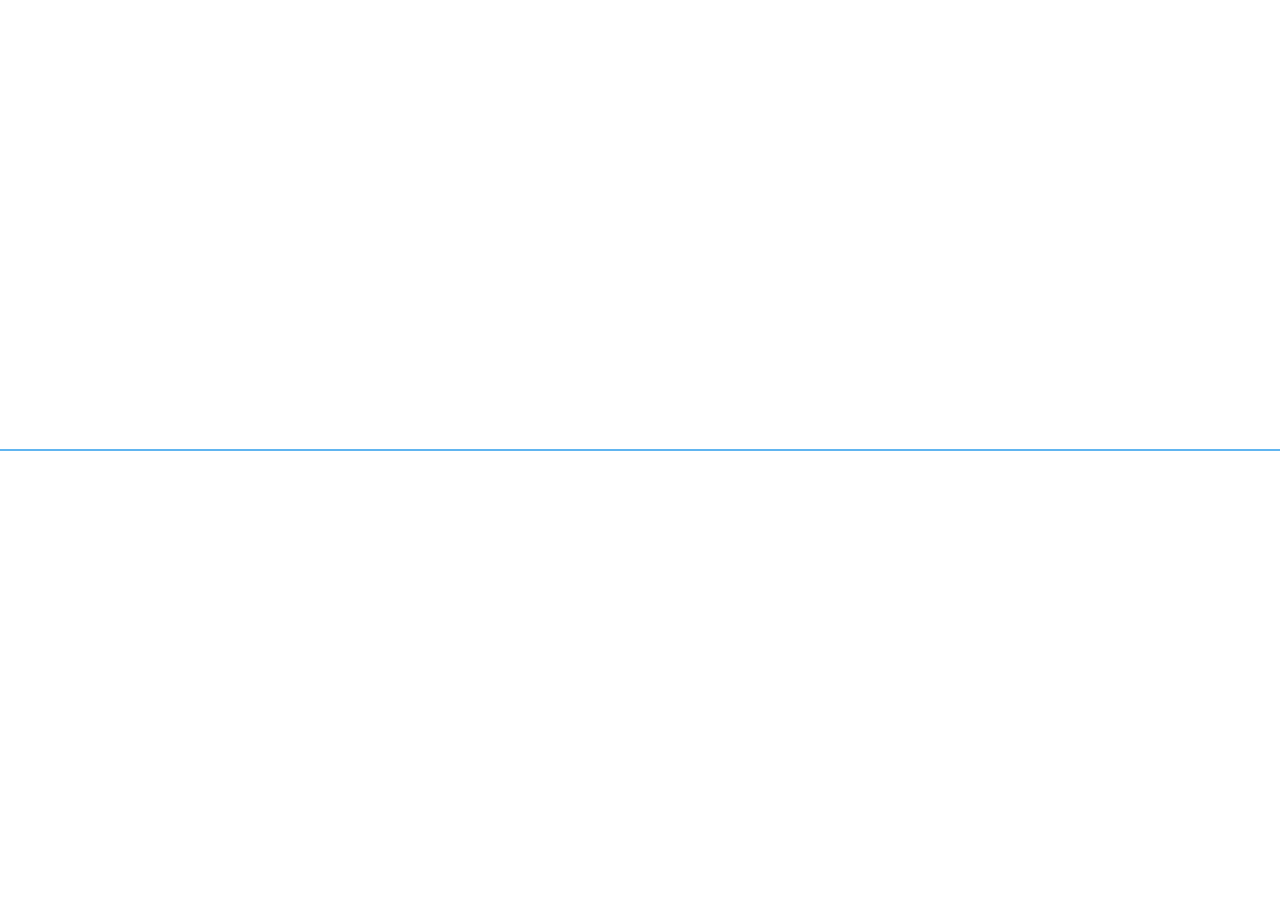
==== thanks.html @ ce720f88 "Updated" ====
<!DOCTYPE html>
<html lang="en">
<head>
 
	<meta charset="utf-8">
	<meta name="viewport" content="width=device-width, initial-scale=1.0">
	<meta name="description" content="">
	<title>Pointik</title>
	 
	<link href="css/bootstrap.css" rel="stylesheet">
	 
	<link href="css/main.css" rel="stylesheet">
 
	<!--[if lt IE 9]>
	  <script src="js/html5shiv.js"></script>
	  <script src="js/respond.min.js"></script>
	<![endif]-->
 
	<link rel="shortcut icon" href="images/favicon.png">
	<script src="js/pace.js"></script>
 
	<link href='http://fonts.googleapis.com/css?family=Open+Sans:300,600' rel='stylesheet' type='text/css'>
</head>

<body>
	<div class="preloader"></div>
	
    <! -- ******************** MASTHEAD SECTION ******************** -->	
	<main id="top" class="masthead" role="main">
		<div class="container">
			<div class="logo"> <a href="index.html#"><img src="images/logo-white.png" alt="logo" height="115"></a>
			</div>
 
			<h1>Get the <strong>right people</strong> doing the <strong>right stuff,</strong> <br>
			at the <strong>right time</strong> and <strong>place</strong></h1>
 
			<div class="row">

 
				<a href="index.html#explore" class="scrollto">
				<p class="scrollto--arrow"><a href="https://twitter.com/PointikApp#"><img src="images/twitter.png" alt="twitter" height="20"></p>
				</a>
		</div><! --/container -->
	</main><! --/main -->
 
<script src="js/jquery.js"></script>
<script src="js/bootstrap.js"></script>
<script src="js/easing.js"></script>
<script src="js/nicescroll.js"></script>
 
 
<script>


 $(function() {
    $('.scrollto, .gototop').bind('click',function(event){
		 var $anchor = $(this);
		 $('html, body').stop().animate({
         scrollTop: $($anchor.attr('href')).offset().top
          }, 1500,'easeInOutExpo');
     event.preventDefault();
      });
  });
        

</script>
 
</body>
</html>
---- css/main.css ----
/*	################################################################

	Author: Carlos Alvarez
	URL: http://alvarez.is

	Project Name: LANDON - Bootstrap 3 Theme
	Version: 1.0
	URL: http://blacktie.co
	
################################################################# */ 

@charset "utf-8";

body{
	font-family:'Open Sans',Arial,sans-serif;
	background:#FFF;
	font-weight:300;
	height:100%;
	margin:0;
	padding:0;
	color:#94a3a8;
	}
	
strong,b{
	font-weight:600;
	}

h1{font-size:50px;line-height:60px;margin:25px 0;}
h2{font-size:40px;font-weight:600;margin:15px 0;}
h3{font-size:20px;margin:10px 0;font-weight:600;}
h4{font-size:20px;margin:10px 0;}
h5{font-size:28px;font-weight:600;margin:15px 0;color:#384047;}
h6{font-size:16px;font-weight:600;margin:10px 0;color:#384047;}

a{color:#5173bd;}
a:hover,a:focus{color:#5173bd;}

.preloader{
	background-color:#FFFFFF;
	position:fixed;
	width:100%;
	height:100%;
	z-index:9999999;
	}

.pace{
	-webkit-pointer-events:none;
	pointer-events:none;
	-webkit-user-select:none;
	-moz-user-select:none;
	user-select:none;
	z-index:9999999;
	position:fixed;
	margin:auto;
	top:0;
	left:0;
	right:0;
	bottom:0;
	height:2px;
	width:100%;
	background:#fff;
	}
	
.pace .pace-progress{
	-webkit-box-sizing:border-box;
	-moz-box-sizing:border-box;
	-ms-box-sizing:border-box;
	-o-box-sizing:border-box;
	box-sizing:border-box;
	-webkit-transition:width 1s ease-in-out 1s linear;
	-moz-transition:width 1s ease-in-out 1s linear;
	-ms-transition:width 1s ease-in-out 1s linear;
	-o-transition:width 1s ease-in-out 1s linear;
	transition:width 1s ease-in-out 1s linear;
	-webkit-transform:translate3d(0,0,0);
	-moz-transform:translate3d(0,0,0);
	-ms-transform:translate3d(0,0,0);
	-o-transform:translate3d(0,0,0);
	transform:translate3d(0,0,0);
	max-width:100%;position:fixed;
	z-index:9999999;display:block;
	position:absolute;
	left:0px;
	top:0px;
	height:100%;
	background:#61b5f0;
	}
	
.pace.pace-inactive{display:none;}

.btn,.btn-lg,.input-lg{border-radius:3px;}

.form-control{
	border-radius:3px;
	-webkit-box-shadow:none;
	box-shadow:none;border:0;
	}
	
.input-lg{height:55px;}

.btn-lg,.btn-group-lg>.btn{
	padding:10px 28px;
	height:52px;
	}
.breath{margin:50px auto;}

.highlight{background:#f4f4f4;margin-top:40px;}

.masthead{
	position:relative;
	padding:80px 15px;
	color:#FFF;
	text-align:center;
	text-shadow:0 1px 0 rgba(0,0,0,.1);
	background-color:#6883cc;
	background-image:url("../images/header.jpg");
	background-repeat:no-repeat;
	background-position:center center;
	background-attachment:fixed;
	-webkit-background-size:cover;
	-moz-background-size:cover;
	-o-background-size:cover;
	background-size:cover;
	}

.masthead .container{
	animation:fadein 2s;
	-moz-animation:fadein 2s;
	-webkit-animation:fadein 2s;
	-o-animation:fadein 2s;
	}

.loading *{
	-webkit-animation:none!important;
	-moz-animation:none!important;
	-ms-animation:none!important;
	-o-animation:none!important;
	}

@keyframes fadein{
	from{opacity:0;
	-webkit-transform:translateY(-30px);
	-moz-transform:translateY(-30px);
	transform:translateY(-30px);}
	to{opacity:1;
	-webkit-transform:translateY(0);
	-moz-transform:translateY(0);
	transform:translateY(0);}}
	
@-moz-keyframes fadein { /* Firefox */
	 from {
	 opacity:0;
	 -webkit-transform: translateY(-30px);
	-moz-transform: translateY(-30px);
	transform: translateY(-30px);
	}to{opacity:1;-webkit-transform:translateY(0);-moz-transform:translateY(0);transform:translateY(0);}
	}

@-webkit-keyframes fadein { /* Safari and Chrome */
	 from {
	 opacity:0;
	 -webkit-transform: translateY(-30px);
	-moz-transform: translateY(-30px);
	transform: translateY(-30px);
}

to {
	opacity:1;
	-webkit-transform: translateY(0);
	-moz-transform: translateY(0);
	transform: translateY(0);
}
}
@-o-keyframes fadein { /* Opera */
 from {
 opacity:0;
 -webkit-transform: translateY(-30px);
-moz-transform: translateY(-30px);
transform: translateY(-30px);
}
to {
	opacity:1;
	-webkit-transform: translateY(0);
	-moz-transform: translateY(0);
	transform: translateY(0);
}
}
/*animation ends*/

.logo {
	padding: 45px 0;
	text-align:center;
}
.btn-large {
	font-size:18px;
	padding:20px 50px;
	margin:5px 10px;
}
.btn-success {
	background-color: #2ecc71;
	background-image:none;
	border: 0;
	-webkit-box-shadow: 0 3px 0 rgba(2, 154, 67, 1);
	box-shadow: 0 3px 0 rgba(2, 154, 67, 1);
	line-height: 1.8;
}
.btn-success:hover, .btn-success:focus, .btn-success:active {
	background-color: #29c36a;
	color:#FFF;
	border: 0;
	-webkit-box-shadow: 0 3px 0 rgba(2, 139, 61, 1);
	box-shadow: 0 3px 0 rgba(2, 139, 61, 1);
}
.btn-primary {
	background-color: #2db6d8;
	background-image:none;
	border-color: rgba(0, 0, 0, 0.1) rgba(0, 0, 0, 0.1) rgba(0, 0, 0, 0.25);
}
.btn-primary:hover, .btn-primary:focus, .btn-primary:active {
	background-color: #209ab8!important;
	color:#FFF!important;
}
.subscribe {
	padding: 45px 0;
}
.alertMsg {
	float: left;
	font-size: 14px;
	display: block;
	padding: 5px 17px;
}


/* Boucing Arrow Animation */

@keyframes arrowbounce {
from {
-webkit-transform: translateY(0);
-moz-transform: translateY(0);
transform: translateY(0);
}
to {
	-webkit-transform: translateY(-5px);
	-moz-transform: translateY(-5px);
	transform: translateY(-5px);
}
}
@-moz-keyframes arrowbounce { /* Firefox */
from {
-webkit-transform: translateY(0);
-moz-transform: translateY(0);
transform: translateY(0);
}
to {
	-webkit-transform: translateY(-5px);
	-moz-transform: translateY(-5px);
	transform: translateY(-5px);
}
}
@-webkit-keyframes arrowbounce { /* Safari and Chrome */
from {
-webkit-transform: translateY(0);
-moz-transform: translateY(0);
transform: translateY(0);
}
to {
	-webkit-transform: translateY(-5px);
	-moz-transform: translateY(-5px);
	transform: translateY(-5px);
}
}
@-o-keyframes arrowbounce { /* Opera */
from {
-webkit-transform: translateY(0);
-moz-transform: translateY(0);
transform: translateY(0);
}
to {
	-webkit-transform: translateY(-5px);
	-moz-transform: translateY(-5px);
	transform: translateY(-5px);
}
}
.scrollto, .scrollto:hover {
	margin:30px;
	display:block;
	color:#FFF;
	text-decoration:none;
	width:200px;
	margin:0 auto;
}
.scrollto--arrow {
	padding:5px;
}
.scrollto--arrow img {
	animation: arrowbounce 1s alternate infinite;
	-moz-animation: arrowbounce 1s alternate infinite; /* Firefox */
	-webkit-animation: arrowbounce 1s alternate infinite; /* Safari and Chrome */
	-o-animation: arrowbounce 1s alternate infinite; /* Opera */
}
/*========== 3. HERO IMAGE ==============*/

.section-title {
	text-align:center;
	margin-top:60px;
	margin-bottom:30px;
}
.section-title h2 {
	color:#384047;
}
.section-title h4 {
	color:#94a3a8;
}
.heroimg img, .clientlogo img {
	max-width:100%;
}
/*========== 4. FEATURES ==============*/

.features {
	margin:25px 0;
}
.thumbnail {
	border:0;
	text-align:center;
}
.thumbnail .caption p {
	color: #94a3a8;
}
/*Hover Animation*/

.thumbnail img {
	-moz-transition:all 0.6s ease;
	-webkit-transition:all 0.6s ease;
	-ms-transition:all 0.6s ease;
	-o-transition:all 0.6s ease;
	transition:all 0.6s ease;
}
.thumbnail:hover img {
	-moz-transform:scale(1.05);
	-webkit-transform:scale(1.05);
	-o-transform:scale(1.05);
	-ms-transform:scale(1.05);
	transform:scale(1.05);
	z-index:2;
}
/*========== 5. TESTIMONIALS ==============*/

.testblock {
	width:100%;
	height:auto;
	padding:20px;
	background:#FFF;
	-webkit-border-radius:5px;
	-moz-border-radius:5px;
	border-radius:5px;
	font-family:Georgia, "Times New Roman", Times, serif;
	font-style:italic;
	position:relative;
	line-height:28px;
	font-size:16px;
}
.testblock:after {
	top: 100%;
	left: 20%;
	border: solid transparent;
	content: " ";
	height: 0;
	width: 0;
	position: absolute;
	pointer-events: none;
	border-color: rgba(255, 255, 255, 0);
	border-top-color: #ffffff;
	border-width: 15px;
	margin-left: -15px;
}
.clientblock {
	margin-top:40px;
	margin-left:10px;
}
.clientblock img {
	float:left;
	-webkit-border-radius:100%;
	-moz-border-radius:100%;
	border-radius:100%;
}
.clientblock p {
	padding-left:80px;
	padding-top:13px;
}
.clientblock p strong {
	color:#384047;
	font-size:16px;
}
/* Animation */

.testblock {
	-moz-transition:all 0.6s ease;
	-webkit-transition:all 0.6s ease;
	-ms-transition:all 0.6s ease;
	-o-transition:all 0.6s ease;
	transition:all 0.6s ease;
}
.testblock:hover {
	-moz-transform:scale(1.05);
	-webkit-transform:scale(1.05);
	-o-transform:scale(1.05);
	-ms-transform:scale(1.05);
	transform:scale(1.05);
	z-index:2;
}
/*========== 6. PLANS AND PRICING ==============*/

.pricing {
	padding:25px;
	color:#FFF;
	text-align:center;
	-webkit-border-radius:5px;
	-moz-border-radius:5px;
	border-radius:5px;
}
.pricing .planname {
	text-transform:uppercase;
	font-weight:600;
}
.pricing .price {
	font-size:52px;
	font-weight:300;
	margin:10px 0;
}
.pricing .billing {
	text-transform:uppercase;
	color:#FFF;
	opacity:0.7;
}
.pricing .price .curr {
	display:inline-block;
	font-size:20px;
	vertical-align:super;
}
.pricing .price .per {
	display:inline-block;
	font-size:20px;
	vertical-align: baseline;
}
.color1 {
	background-color:#2ecc71;
}
.color2 {
	background-color:#1abc9c;
}
.color3 {
	background-color:#16a085;
}
/* Animation */

.pricing {
	-moz-transition:all 0.6s ease;
	-webkit-transition:all 0.6s ease;
	-ms-transition:all 0.6s ease;
	-o-transition:all 0.6s ease;
	transition:all 0.6s ease;
}
.pricing:hover {
	-moz-transform:scale(1.05);
	-webkit-transform:scale(1.05);
	-o-transform:scale(1.05);
	-ms-transform:scale(1.05);
	transform:scale(1.05);
	z-index:2;
}

/*========== 7. FAQ ==============*/

.faq p {
	margin-bottom:25px;
}

/*==========8. FOOTER ==============*/


.footercta {
	padding: 60px 15px;
	color: #FFF;
	text-align: center;
	text-shadow: 0 1px 0 rgba(0, 0, 0, .1);
	background-color: #6883cc;
	background-image:url("../images/header.jpg");
	background-repeat: no-repeat;
	background-position: center center;
	background-attachment: fixed;
	-webkit-background-size: cover;
	-moz-background-size: cover;
	-o-background-size: cover;
	background-size: cover;
}
.footerlinks {
	text-align:center;
}
.footerlinks a {
	text-align:center;
	padding:0 13px;
	display:inline-block;
	padding-bottom: 15px;
}



/*==========9. CUSTOM MEDIA QUERIES==============*/


/*MEDIA QUERIES*/

@media (max-width: 991px) {
 h1 {
font-size: 35px;
line-height: 50px;
margin: 15px 0;
}
 h2 {
font-size: 35px;
}
 .testimonials [class*="col-"]:not(:first-child) {
 margin-top: 40px;
}
 .planpricing [class*="col-"]:not(:first-child) {
 margin-top: 30px;
}
 .breath {
margin: 30px auto;
}
}
 @media (max-width: 767px) {
 h1 {
font-size: 30px;
line-height: 40px;
}
 h2 {
font-size: 30px;
line-height: 40px;
}
 .subscribe [class*="col-"]:not(:first-child) {
 margin-top: 30px;
}
 .masthead {
padding: 40px 15px;
}
}
 @media (max-width: 480px) {
	 /*Media Queries for smaller devices*/
	 .masthead {
	background-attachment: scroll;
}

}
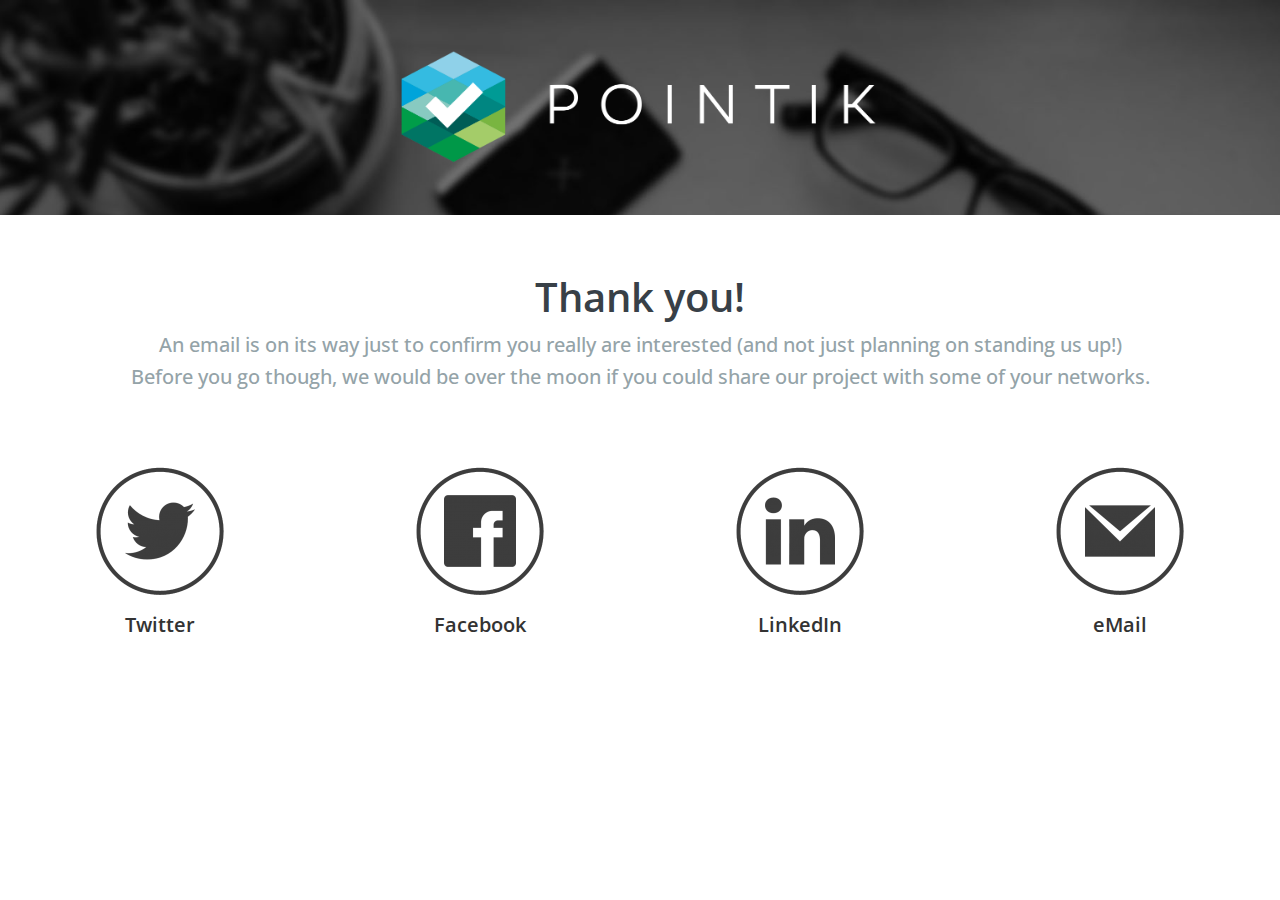
==== commit dbc48d47: "Updated With Thanks" ====
--- a/thanks.html
+++ b/thanks.html
@@ -23,47 +23,65 @@
 </head>
 
 <body>
-	<div class="preloader"></div>
 	
-    <! -- ******************** MASTHEAD SECTION ******************** -->	
-	<main id="top" class="masthead" role="main">
+<! -- ******************** MASTHEAD SECTION ******************** -->	
+	<main id="top" class="thankshead" role="main">
 		<div class="container">
 			<div class="logo"> <a href="index.html#"><img src="images/logo-white.png" alt="logo" height="115"></a>
 			</div>
+					</div><! --/container -->
+	</main><! --/main -->
+    <! -- ******************** FEATURES SECTION ******************** -->	
+		<div class="container">
+		</div>
+		<div class="section-title">
+			<h2>Thank you!</h2>
+			<h4>An email is on its way just to confirm you really are interested (and not just planning on standing us up!)</h4>
+			<h4>Before you go though, we would be over the moon if you could share our project with some of your networks.</h4>
+		</div>
+		</br>
+		<section class="row features">
+			<div class="col-sm-6 col-md-3">
+				<div class="thumbnail"> 
+					<a href="http://twitter.com/share?url=http://www.pointik.com&text=Pointik - Software/hardware solution thats redefining the way people do tasks&hashtags=pointik" target="_blank"><img src="images/thanks_01.png" height="98" alt="analytics-icon">
+					<div class="caption">
+						<h3>Twitter</h3>
+					</div>
+				</div><! --/thumbnail -->
+			</div><! --/col-sm-6-->
  
-			<h1>Get the <strong>right people</strong> doing the <strong>right stuff,</strong> <br>
-			at the <strong>right time</strong> and <strong>place</strong></h1>
+			<div class="col-sm-6 col-md-3">
+				<div class="thumbnail"> 
+					<a href="http://www.facebook.com/sharer.php?u=http://pointik.com" target="_blank"><img src="images/thanks_02.png" height="98" alt="analytics-icon">
+					<div class="caption">
+						<h3>Facebook</h3>
+					</div>
+				</div><! --/thumbnail -->
+			</div><! --/col-sm-6-->
  
-			<div class="row">
-
+			<div class="col-sm-6 col-md-3">
+				<div class="thumbnail"> 
+					<a href="http://www.linkedin.com/shareArticle?mini=true&url=http://www.pointik.com" target="_blank"><img src="images/thanks_03.png" height="98" alt="analytics-icon">
+					<div class="caption">
+						<h3>LinkedIn</h3>
+					</div>
+				</div><! --/thumbnail -->
+			</div><! --/col-sm-6-->
  
-				<a href="index.html#explore" class="scrollto">
-				<p class="scrollto--arrow"><a href="https://twitter.com/PointikApp#"><img src="images/twitter.png" alt="twitter" height="20"></p>
-				</a>
-		</div><! --/container -->
-	</main><! --/main -->
+			<div class="col-sm-6 col-md-3">
+				<div class="thumbnail"> 
+					<a href="mailto:?Subject=Pointik&Body=I%20saw%20this%20and%20thought%20you%20may%20be%20interested,%20you%20might%20want%20to%20have%20a%20look%20-%20 http://www.pointik.com"><img src="images/thanks_04.png" height="98" alt="analytics-icon">
+					<div class="caption">
+						<h3>eMail</h3>
+					</div>
+				</div><! --/thumbnail -->
+			</div><! --/col-sm-6-->
+		</section><! --/section -->
  
 <script src="js/jquery.js"></script>
 <script src="js/bootstrap.js"></script>
 <script src="js/easing.js"></script>
 <script src="js/nicescroll.js"></script>
  
- 
-<script>
-
-
- $(function() {
-    $('.scrollto, .gototop').bind('click',function(event){
-		 var $anchor = $(this);
-		 $('html, body').stop().animate({
-         scrollTop: $($anchor.attr('href')).offset().top
-          }, 1500,'easeInOutExpo');
-     event.preventDefault();
-      });
-  });
-        
-
-</script>
- 
 </body>
 </html>
--- a/css/main.css
+++ b/css/main.css
@@ -122,8 +122,32 @@
 	-o-background-size:cover;
 	background-size:cover;
 	}
-
+	
+.thankshead{
+	position:relative;
+	padding:5px 5px;
+	color:#FFF;
+	text-align:center;
+	text-shadow:0 1px 0 rgba(0,0,0,.1);
+	background-color:#6883cc;
+	background-image:url("../images/header.jpg");
+	background-repeat:no-repeat;
+	background-position:center center;
+	background-attachment:fixed;
+	-webkit-background-size:cover;
+	-moz-background-size:cover;
+	-o-background-size:cover;
+	background-size:cover;
+	}
+	
 .masthead .container{
+	animation:fadein 2s;
+	-moz-animation:fadein 2s;
+	-webkit-animation:fadein 2s;
+	-o-animation:fadein 2s;
+	}
+	
+	.thankshead .container{
 	animation:fadein 2s;
 	-moz-animation:fadein 2s;
 	-webkit-animation:fadein 2s;
@@ -544,6 +568,9 @@
  .masthead {
 padding: 40px 15px;
 }
+ .thankshead {
+padding: 40px 15px;
+}
 }
  @media (max-width: 480px) {
 	 /*Media Queries for smaller devices*/
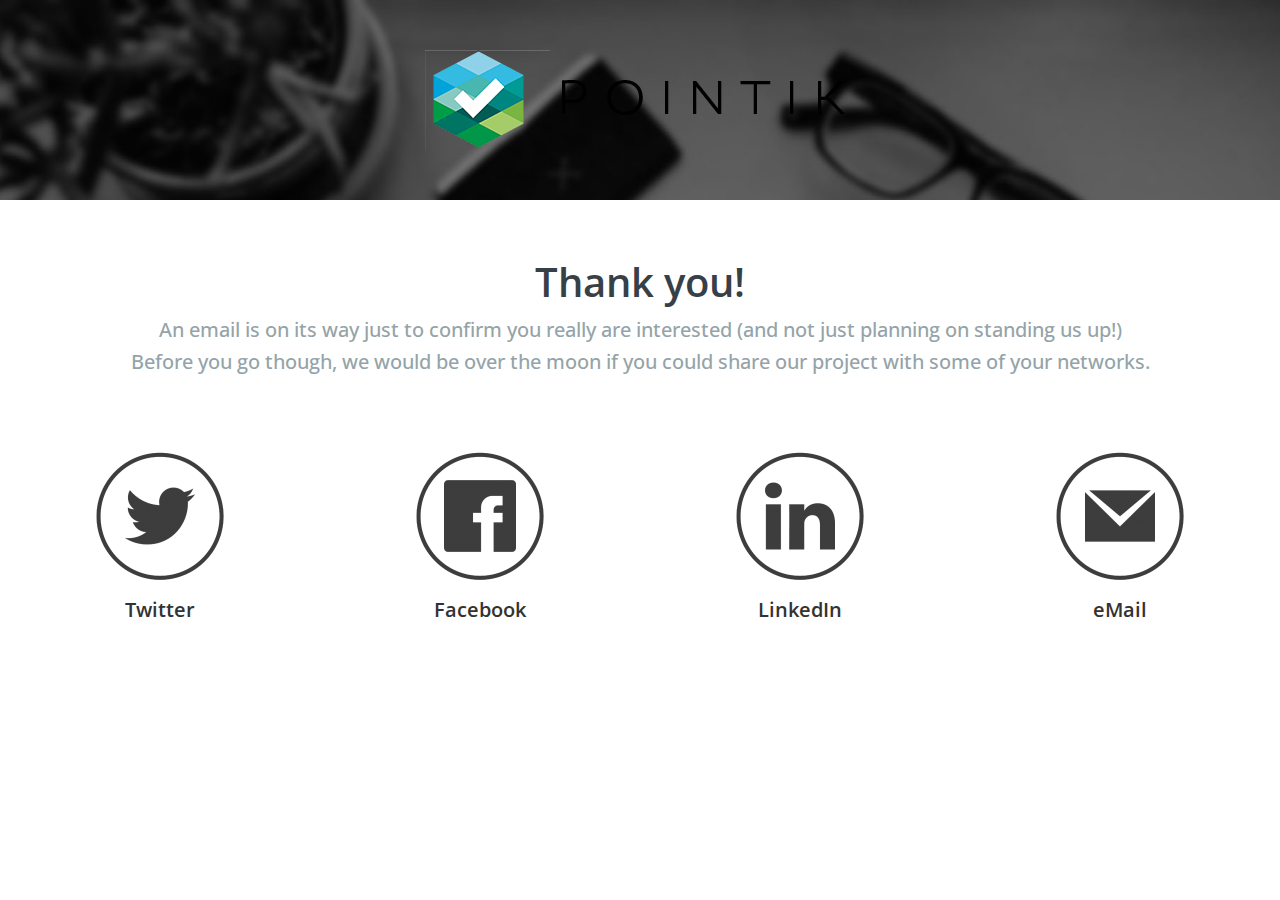
==== commit ec5ed604: "Update thanks.html" ====
--- a/thanks.html
+++ b/thanks.html
@@ -27,7 +27,7 @@
 <! -- ******************** MASTHEAD SECTION ******************** -->	
 	<main id="top" class="thankshead" role="main">
 		<div class="container">
-			<div class="logo"> <a href="index.html#"><img src="images/logo-white.png" alt="logo" height="115"></a>
+			<div class="logo"> <a href="index.html#"><img src="images/logo-black.png" alt="logo"></a>
 			</div>
 					</div><! --/container -->
 	</main><! --/main -->
@@ -43,7 +43,7 @@
 		<section class="row features">
 			<div class="col-sm-6 col-md-3">
 				<div class="thumbnail"> 
-					<a href="http://twitter.com/share?url=http://www.pointik.com&text=Pointik - Software/hardware solution thats redefining the way people do tasks&hashtags=pointik" target="_blank"><img src="images/thanks_01.png" height="98" alt="analytics-icon">
+					<a href="http://twitter.com/share?url=http://www.pointik.com&text=Interesting project over here, a software/hardware solution that's going to redefine the way people do tasks&hashtags=pointik" target="_blank"><img src="images/thanks_01.png" height="98" alt="analytics-icon">
 					<div class="caption">
 						<h3>Twitter</h3>
 					</div>
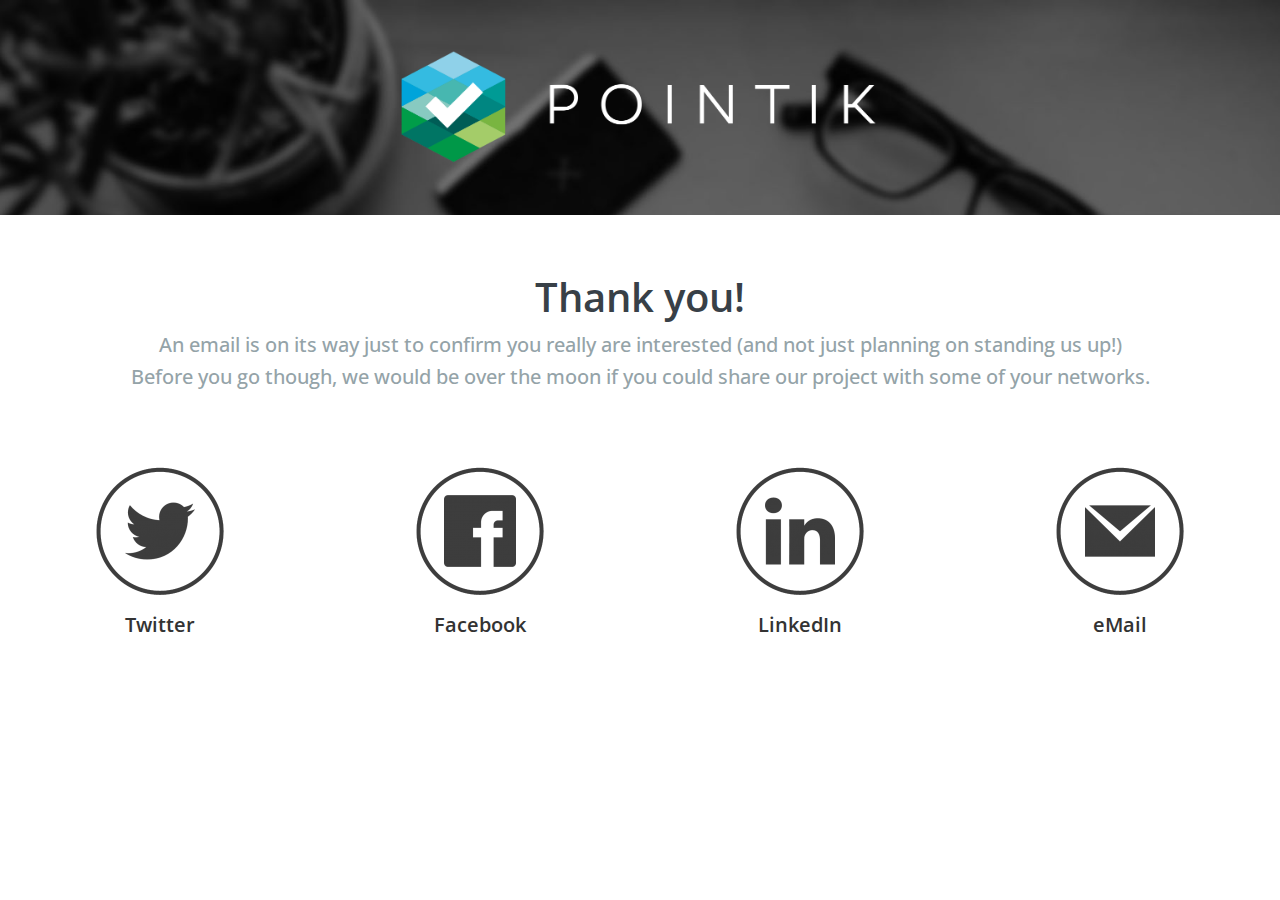
==== commit 51610ee8: "Update thanks.html" ====
--- a/thanks.html
+++ b/thanks.html
@@ -27,7 +27,7 @@
 <! -- ******************** MASTHEAD SECTION ******************** -->	
 	<main id="top" class="thankshead" role="main">
 		<div class="container">
-			<div class="logo"> <a href="index.html#"><img src="images/logo-black.png" alt="logo"></a>
+			<div class="logo"> <a href="index.html#"><img src="images/logo-white.png" alt="logo" height="115"></a>
 			</div>
 					</div><! --/container -->
 	</main><! --/main -->
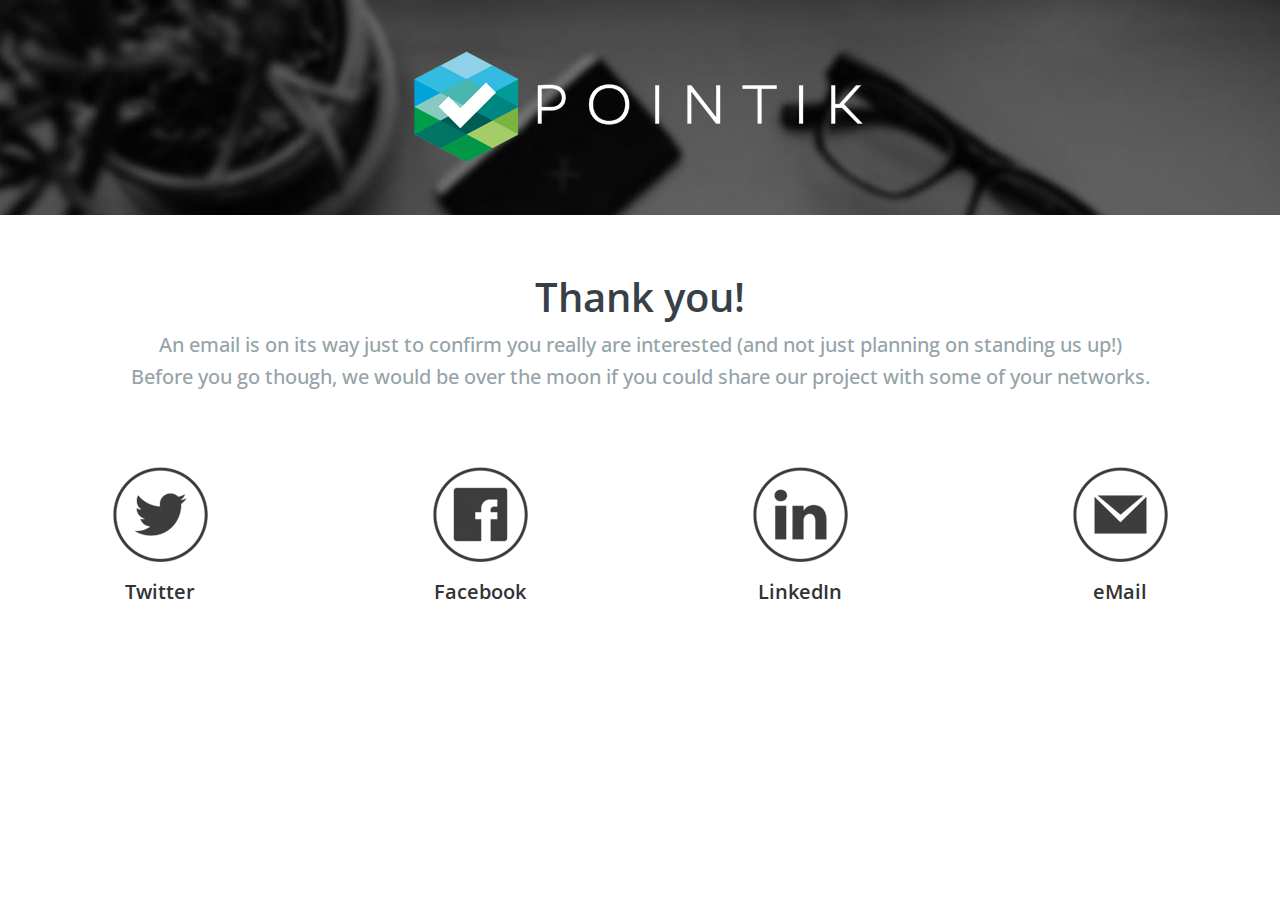
==== commit 61ecab6b: "Updated Logo Split" ====
--- a/thanks.html
+++ b/thanks.html
@@ -4,7 +4,7 @@
  
 	<meta charset="utf-8">
 	<meta name="viewport" content="width=device-width, initial-scale=1.0">
-	<meta name="description" content="">
+	<meta name="description" content="Pointik is a software/hardware solution that's going to redefine the way people look at tasks.">
 	<title>Pointik</title>
 	 
 	<link href="css/bootstrap.css" rel="stylesheet">
@@ -27,7 +27,7 @@
 <! -- ******************** MASTHEAD SECTION ******************** -->	
 	<main id="top" class="thankshead" role="main">
 		<div class="container">
-			<div class="logo"> <a href="index.html#"><img src="images/logo-white.png" alt="logo" height="115"></a>
+			<div class="logo"><a href="index.html#"><img src="images/logo-icon.png" alt="logo"><a href="index.html#"><img src="images/logo-text.png" alt="pointik"></a>
 			</div>
 					</div><! --/container -->
 	</main><! --/main -->
@@ -43,7 +43,7 @@
 		<section class="row features">
 			<div class="col-sm-6 col-md-3">
 				<div class="thumbnail"> 
-					<a href="http://twitter.com/share?url=http://www.pointik.com&text=Interesting project over here, a software/hardware solution that's going to redefine the way people do tasks&hashtags=pointik" target="_blank"><img src="images/thanks_01.png" height="98" alt="analytics-icon">
+					<a href="http://twitter.com/share?url=http://www.pointik.com&text=Interesting project over here, a software/hardware solution that's going to redefine the way people do tasks&hashtags=pointik" target="_blank"><img src="images/thanks_01.png" alt="analytics-icon">
 					<div class="caption">
 						<h3>Twitter</h3>
 					</div>
@@ -52,7 +52,7 @@
  
 			<div class="col-sm-6 col-md-3">
 				<div class="thumbnail"> 
-					<a href="http://www.facebook.com/sharer.php?u=http://pointik.com" target="_blank"><img src="images/thanks_02.png" height="98" alt="analytics-icon">
+					<a href="http://www.facebook.com/sharer.php?u=http://pointik.com" target="_blank"><img src="images/thanks_02.png" alt="analytics-icon">
 					<div class="caption">
 						<h3>Facebook</h3>
 					</div>
@@ -61,7 +61,7 @@
  
 			<div class="col-sm-6 col-md-3">
 				<div class="thumbnail"> 
-					<a href="http://www.linkedin.com/shareArticle?mini=true&url=http://www.pointik.com" target="_blank"><img src="images/thanks_03.png" height="98" alt="analytics-icon">
+					<a href="http://www.linkedin.com/shareArticle?mini=true&url=http://www.pointik.com" target="_blank"><img src="images/thanks_03.png" alt="analytics-icon">
 					<div class="caption">
 						<h3>LinkedIn</h3>
 					</div>
@@ -70,7 +70,7 @@
  
 			<div class="col-sm-6 col-md-3">
 				<div class="thumbnail"> 
-					<a href="mailto:?Subject=Pointik&Body=I%20saw%20this%20and%20thought%20you%20may%20be%20interested,%20you%20might%20want%20to%20have%20a%20look%20-%20 http://www.pointik.com"><img src="images/thanks_04.png" height="98" alt="analytics-icon">
+					<a href="mailto:?Subject=Pointik&Body=I%20saw%20this%20and%20thought%20you%20may%20be%20interested,%20you%20might%20want%20to%20have%20a%20look%20-%20 http://www.pointik.com"><img src="images/thanks_04.png" alt="analytics-icon">
 					<div class="caption">
 						<h3>eMail</h3>
 					</div>
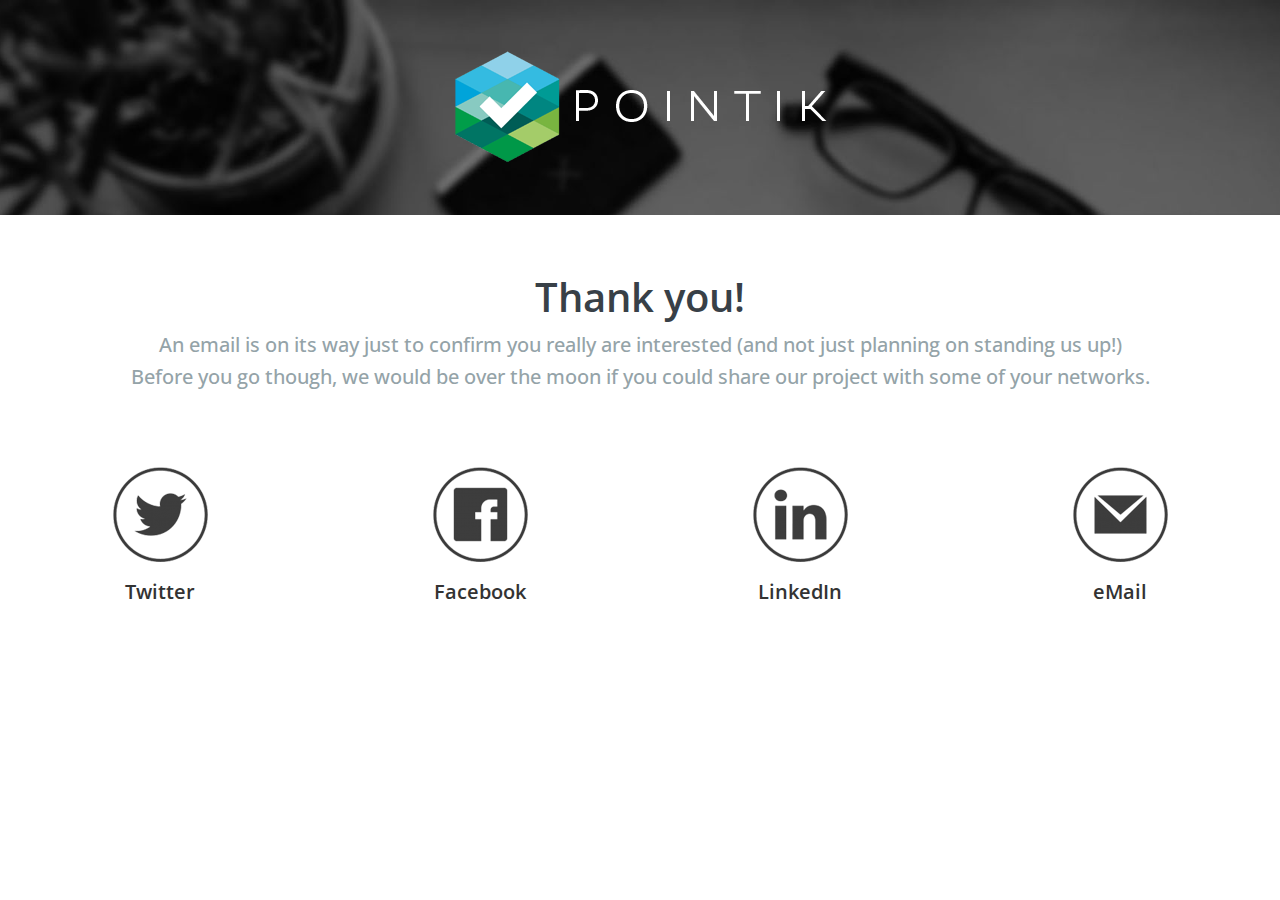
==== commit 4206331a: "Updated Meta tags" ====
--- a/thanks.html
+++ b/thanks.html
@@ -4,8 +4,8 @@
  
 	<meta charset="utf-8">
 	<meta name="viewport" content="width=device-width, initial-scale=1.0">
-	<meta name="description" content="Pointik is a software/hardware solution that's going to redefine the way people look at tasks.">
-	<title>Pointik</title>
+	<meta name="description" content="Pointik is a software/hardware solution that's going to redefine the way people look at tasks. A mobile app for business focused productivity.">
+	<title>Pointik - Software/hardware solution for business focused productivity</title>
 	 
 	<link href="css/bootstrap.css" rel="stylesheet">
 	 
